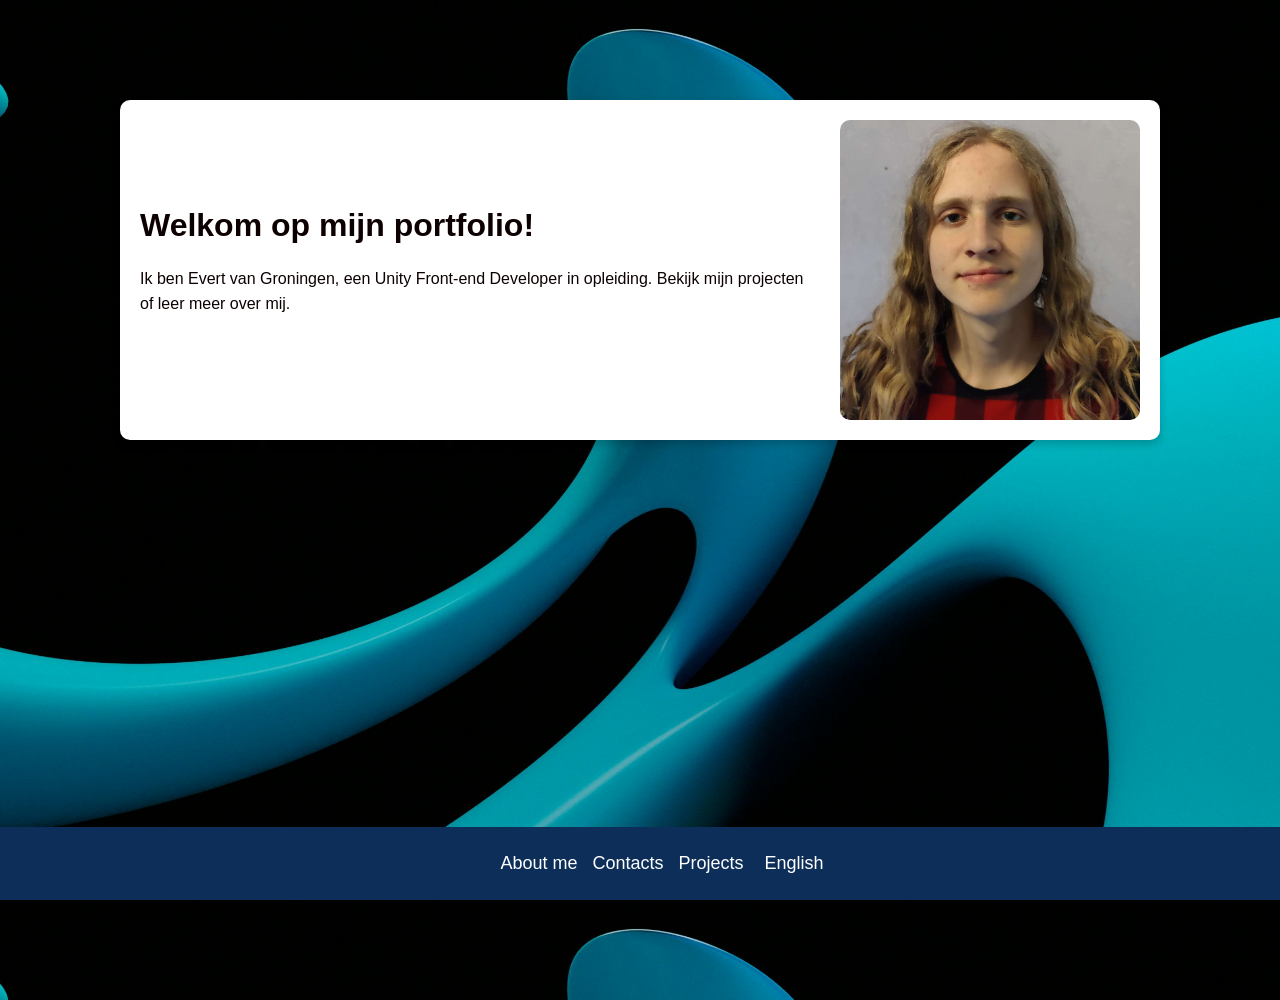
==== index.html @ 41fba33f "Update index.html" ====
<!DOCTYPE html>
<html lang="nl">
<head>
    <meta charset="UTF-8">
    <meta name="viewport" content="width=device-width, initial-scale=1.0">
    <title>Portfolio Evert van Groningen</title>
    <style>
        :root {
            --primary-color: #0D0000;
            --secondary-color: #0C2E59;
            --background-color: #0d0d0d;
        }

        html, body {
            height: 100%;
            margin: 0;
            padding: 0;
        }

        body {
            font-family: Arial, sans-serif;
            background-image: url('photo-1699891730676-037bed3c1bed.jfif');
            background-size: cover;
            background-position: center;
            background-repeat: repeat;
            color: white;
            text-align: center;
        }

        .container {
            max-width: 1000px;
            margin: 100px auto;
            padding: 20px;
            background-color: white;
            border-radius: 10px;
            box-shadow: 0 4px 8px rgba(0, 0, 0, 0.2);
            display: flex;
            align-items: center;
            justify-content: space-between;
            gap: 20px;
        }

        .home-content {
            flex: 1;
            text-align: left;
        }

        .home-content h1 {
            color: var(--primary-color);
            margin-top: 0;
        }

        .home-content p {
            color: var(--primary-color);
            line-height: 1.6;
        }

        .profile-img {
            width: 300px;
            height: 300px;
            border-radius: 10px;
            object-fit: cover;
            flex-shrink: 0;
        }

        /* Responsive weergave: afbeelding boven de tekst op mobiel */
        @media (max-width: 768px) {
            .container {
                flex-direction: column;
                text-align: center;
            }

            .home-content {
                text-align: center;
            }

            .profile-img {
                width: 250px;
                height: 250px;
            }
        }

        /* Bottom bar */
        .bottom-bar {
            background-color: var(--secondary-color);
            padding: 25px;
            position: fixed;
            bottom: 0;
            left: 0;
            width: 100%;
            display: flex;
            justify-content: center;
            align-items: center;
            flex-wrap: wrap;
            gap: 15px;
        }

        .bottom-bar a, .bottom-bar button {
            color: white;
            text-decoration: none;
            font-size: 18px;
            background: none;
            border: none;
            cursor: pointer;
            font-family: inherit;
        }

        .bottom-bar a:hover, .bottom-bar button:hover {
            text-decoration: underline;
        }
    </style>
</head>
<body>
<div class="container">
    <div class="home-content" id="home-content">
        <!-- Dynamische tekst via JS -->
    </div>
    <img src="IMG-20231201-WA00001.jpg" alt="Evert van Groningen" class="profile-img">
</div>

<div class="bottom-bar">
    <a href="AboutMe.html">About me</a>
    <a href="Contacts.html">Contacts</a>
    <a href="Projects.html">Projects</a>
    <button id="lang-toggle">English</button>
</div>

<script>
    const langToggle = document.getElementById('lang-toggle');
    const homeContent = document.getElementById('home-content');

    const translations = {
        nl: {
            title: "Welkom op mijn portfolio!",
            text: "Ik ben Evert van Groningen, een Unity Front-end Developer in opleiding. Bekijk mijn projecten of leer meer over mij."
        },
        en: {
            title: "Welcome to my portfolio!",
            text: "I’m Evert van Groningen, a Unity Front-end Developer in training. Check out my projects or learn more about me."
        }
    };

    function loadLanguage(lang) {
        const data = translations[lang];
        homeContent.innerHTML = `<h1>${data.title}</h1><p>${data.text}</p>`;
        document.documentElement.lang = lang;
        langToggle.textContent = lang === 'nl' ? 'English' : 'Nederlands';
    }

    let currentLang = localStorage.getItem('lang') || 'nl';
    loadLanguage(currentLang);

    langToggle.addEventListener('click', () => {
        currentLang = currentLang === 'nl' ? 'en' : 'nl';
        localStorage.setItem('lang', currentLang);
        loadLanguage(currentLang);
    });
</script>
</body>
</html>
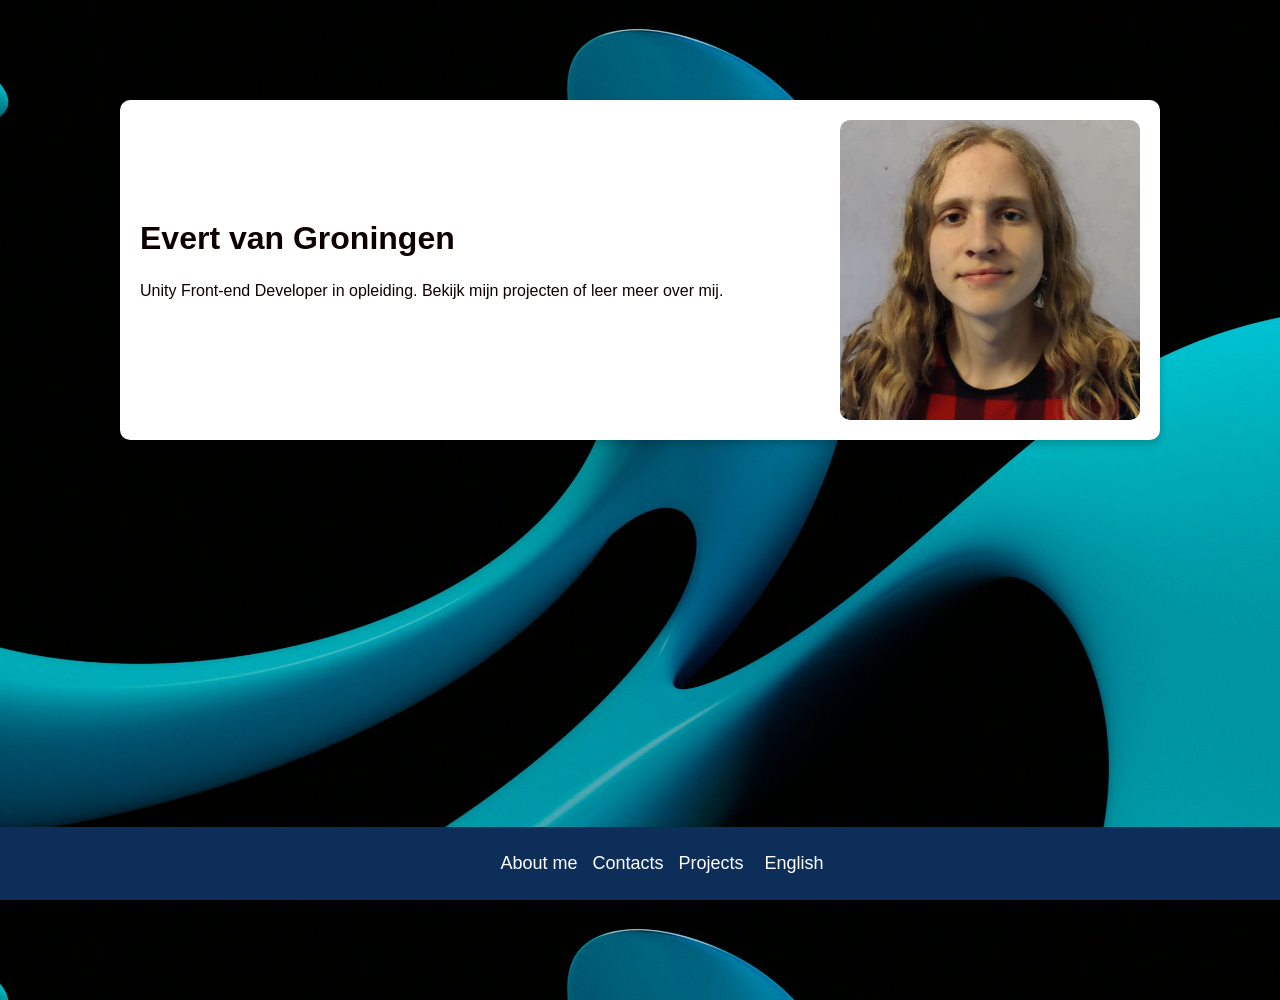
==== commit 84b92eaa: "Update index.html" ====
--- a/index.html
+++ b/index.html
@@ -131,12 +131,12 @@
 
     const translations = {
         nl: {
-            title: "Welkom op mijn portfolio!",
-            text: "Ik ben Evert van Groningen, een Unity Front-end Developer in opleiding. Bekijk mijn projecten of leer meer over mij."
+            title: "Evert van Groningen",
+            text: "Unity Front-end Developer in opleiding. Bekijk mijn projecten of leer meer over mij."
         },
         en: {
-            title: "Welcome to my portfolio!",
-            text: "I’m Evert van Groningen, a Unity Front-end Developer in training. Check out my projects or learn more about me."
+            title: "Evert van Groningen",
+            text: "Unity Front-end Developer in training. Check out my projects or learn more about me."
         }
     };
 
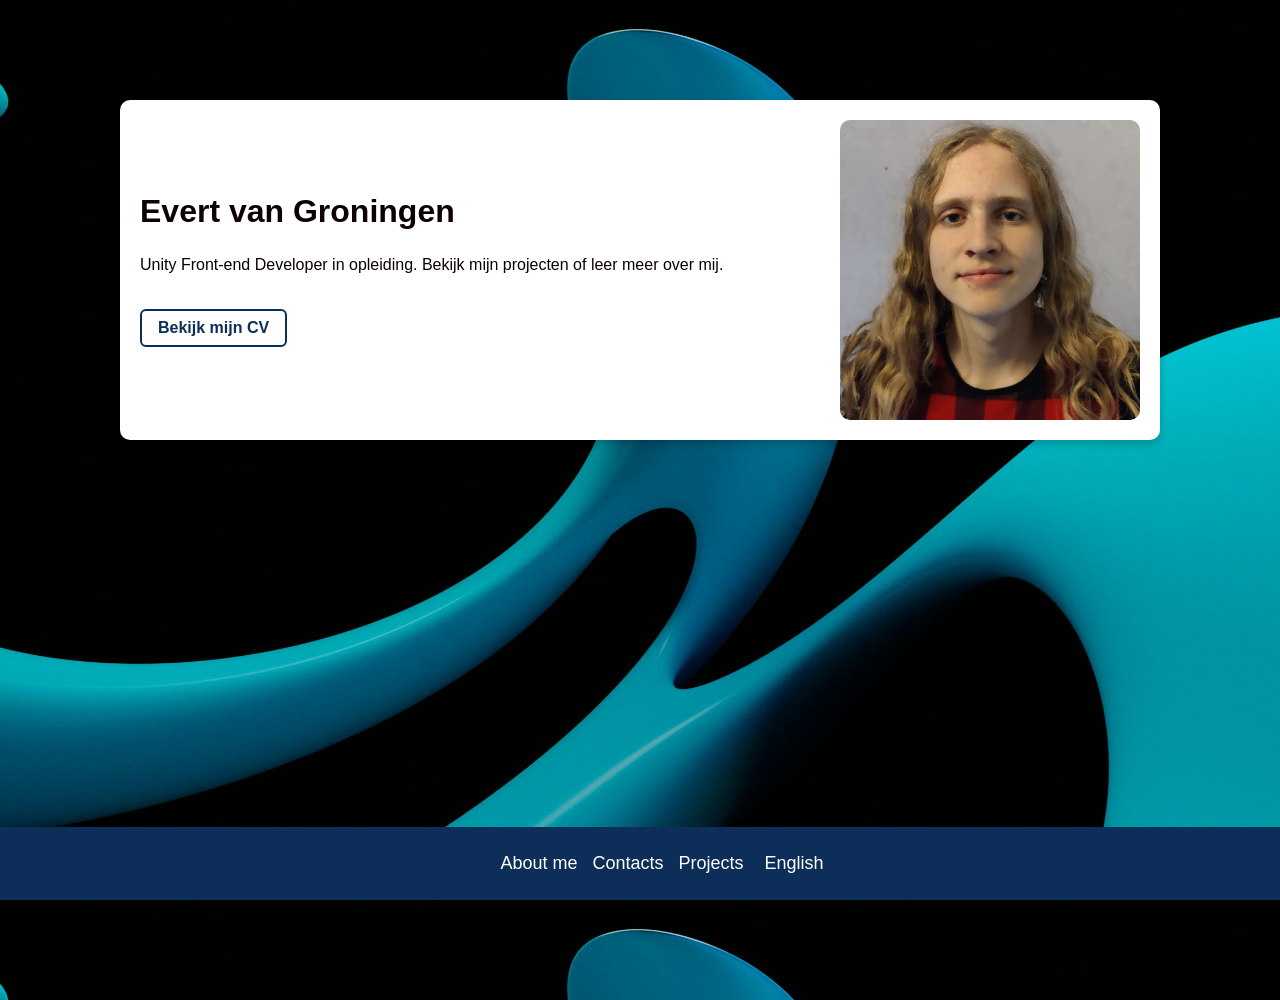
==== commit d2b19a20: "cv" ====
--- a/index.html
+++ b/index.html
@@ -55,6 +55,24 @@
             line-height: 1.6;
         }
 
+        /* Stijl voor de CV-link */
+        .cv-link {
+            display: inline-block;
+            margin-top: 15px;
+            color: var(--secondary-color);
+            font-weight: bold;
+            text-decoration: none;
+            border: 2px solid var(--secondary-color);
+            padding: 8px 16px;
+            border-radius: 6px;
+            transition: all 0.3s ease;
+        }
+
+        .cv-link:hover {
+            background-color: var(--secondary-color);
+            color: white;
+        }
+
         .profile-img {
             width: 300px;
             height: 300px;
@@ -63,7 +81,6 @@
             flex-shrink: 0;
         }
 
-        /* Responsive weergave: afbeelding boven de tekst op mobiel */
         @media (max-width: 768px) {
             .container {
                 flex-direction: column;
@@ -80,7 +97,6 @@
             }
         }
 
-        /* Bottom bar */
         .bottom-bar {
             background-color: var(--secondary-color);
             padding: 25px;
@@ -132,17 +148,23 @@
     const translations = {
         nl: {
             title: "Evert van Groningen",
-            text: "Unity Front-end Developer in opleiding. Bekijk mijn projecten of leer meer over mij."
+            text: "Unity Front-end Developer in opleiding. Bekijk mijn projecten of leer meer over mij.",
+            cv: "Bekijk mijn CV"
         },
         en: {
             title: "Evert van Groningen",
-            text: "Unity Front-end Developer in training. Check out my projects or learn more about me."
+            text: "Unity Front-end Developer in training. Check out my projects or learn more about me.",
+            cv: "View my CV"
         }
     };
 
     function loadLanguage(lang) {
         const data = translations[lang];
-        homeContent.innerHTML = `<h1>${data.title}</h1><p>${data.text}</p>`;
+        homeContent.innerHTML = `
+            <h1>${data.title}</h1>
+            <p>${data.text}</p>
+            <a href="CV.pdf" class="cv-link" target="_blank">${data.cv}</a>
+        `;
         document.documentElement.lang = lang;
         langToggle.textContent = lang === 'nl' ? 'English' : 'Nederlands';
     }
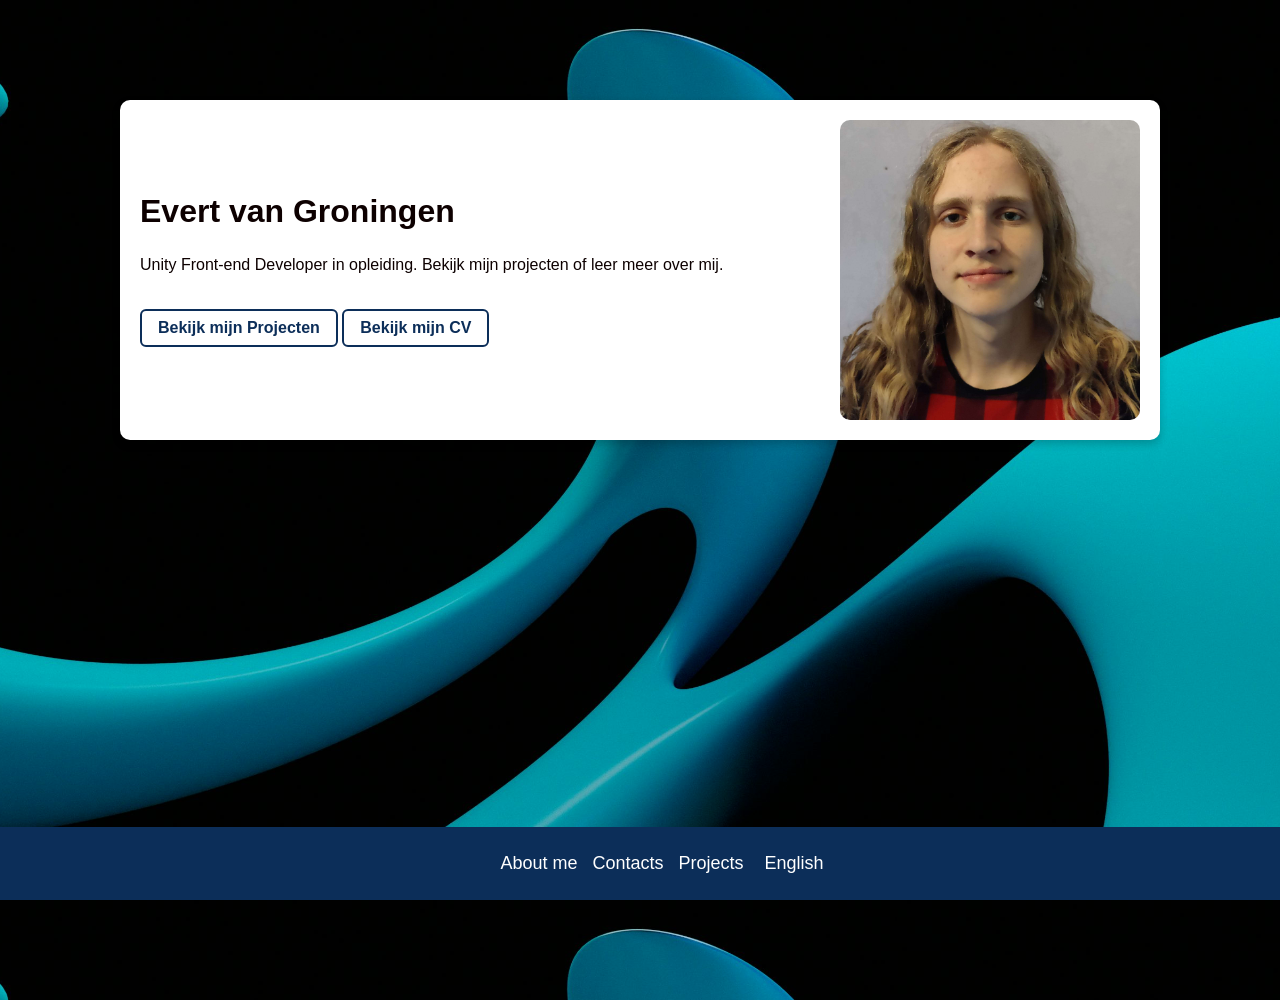
==== commit 672c74ef: "fixes" ====
--- a/index.html
+++ b/index.html
@@ -161,10 +161,15 @@
     function loadLanguage(lang) {
         const data = translations[lang];
         homeContent.innerHTML = `
-            <h1>${data.title}</h1>
-            <p>${data.text}</p>
-            <a href="CV.pdf" class="cv-link" target="_blank">${data.cv}</a>
-        `;
+        <h1>${data.title}</h1>
+        <p>${data.text}</p>
+
+        <!-- Nieuwe Projects-knop -->
+        <a href="Projects.html" class="cv-link">${lang === 'nl' ? 'Bekijk mijn Projecten' : 'View my Projects'}</a>
+
+        <!-- Bestaande CV-knop -->
+        <a href="CV.pdf" class="cv-link" target="_blank">${data.cv}</a>
+    `;
         document.documentElement.lang = lang;
         langToggle.textContent = lang === 'nl' ? 'English' : 'Nederlands';
     }
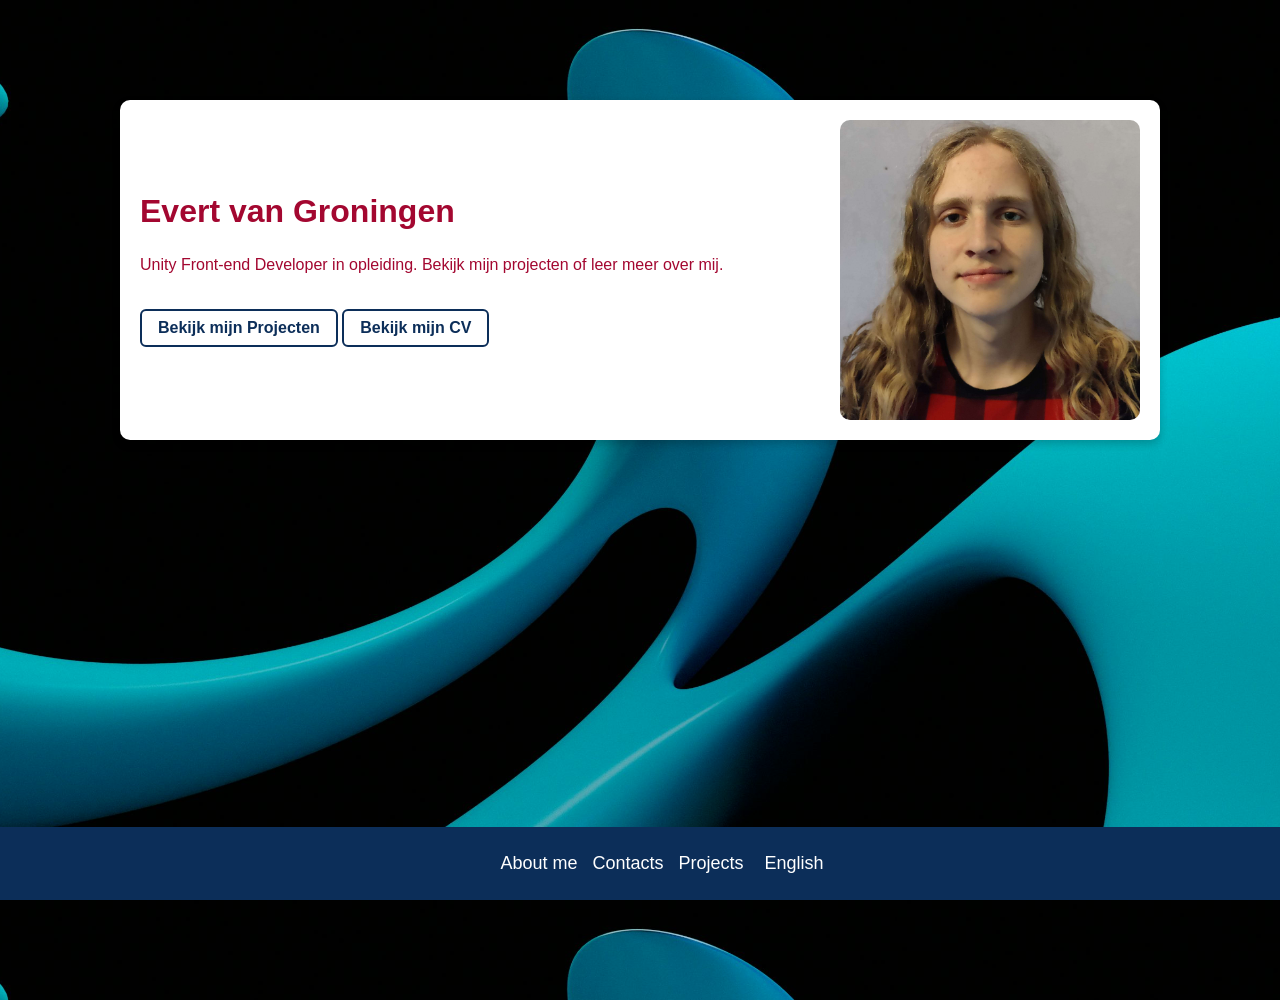
==== commit bb6fc4f7: "NewColor" ====
--- a/index.html
+++ b/index.html
@@ -6,7 +6,7 @@
     <title>Portfolio Evert van Groningen</title>
     <style>
         :root {
-            --primary-color: #0D0000;
+            --primary-color: #a30730;
             --secondary-color: #0C2E59;
             --background-color: #0d0d0d;
         }
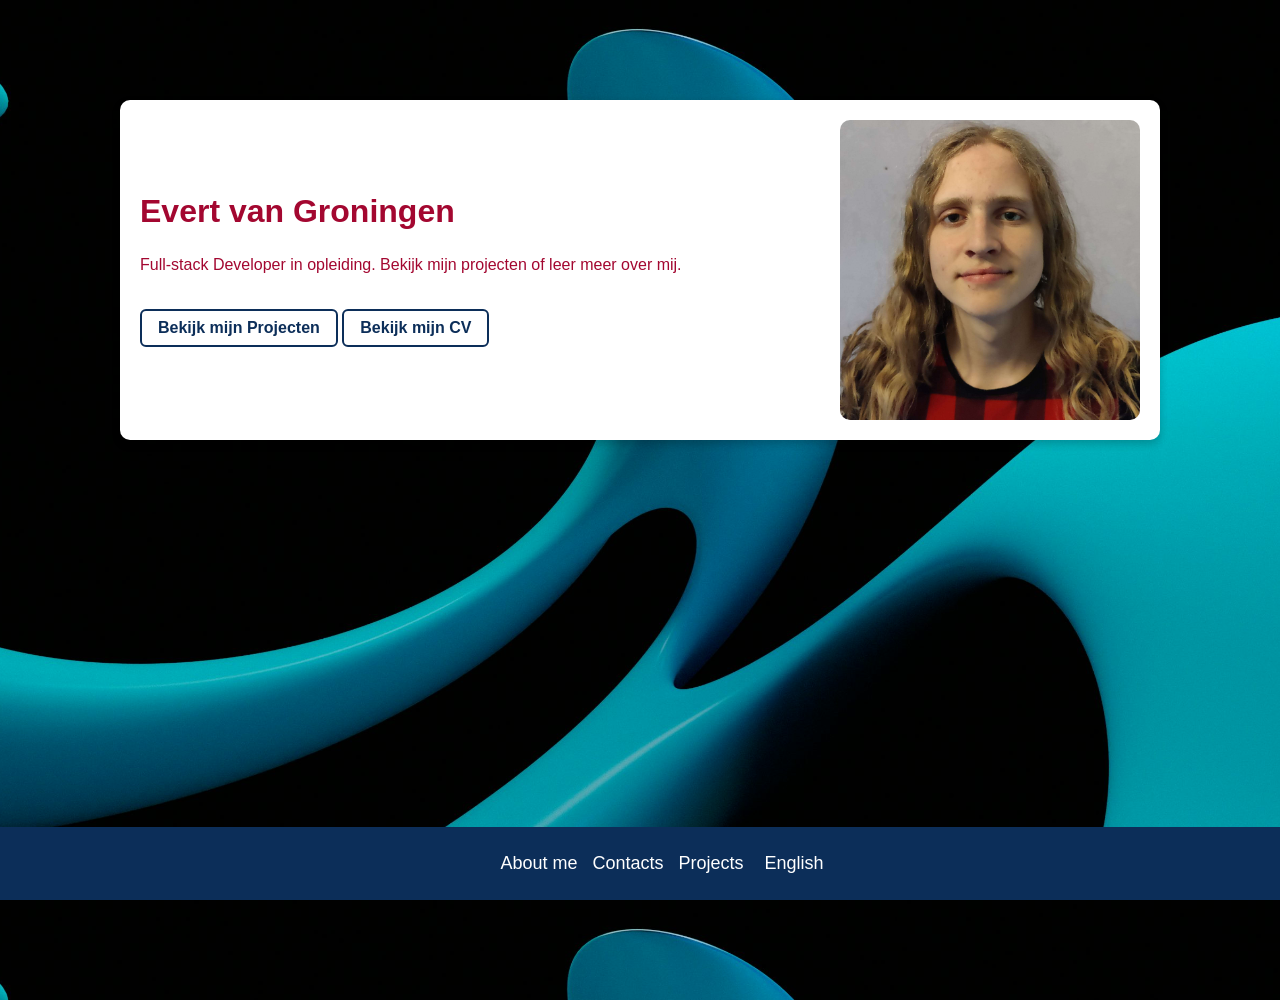
==== commit 35efcf39: "Update index.html" ====
--- a/index.html
+++ b/index.html
@@ -148,12 +148,12 @@
     const translations = {
         nl: {
             title: "Evert van Groningen",
-            text: "Unity Front-end Developer in opleiding. Bekijk mijn projecten of leer meer over mij.",
+            text: "Full-stack Developer in opleiding. Bekijk mijn projecten of leer meer over mij.",
             cv: "Bekijk mijn CV"
         },
         en: {
             title: "Evert van Groningen",
-            text: "Unity Front-end Developer in training. Check out my projects or learn more about me.",
+            text: "Full-stack Developer in training. Check out my projects or learn more about me.",
             cv: "View my CV"
         }
     };
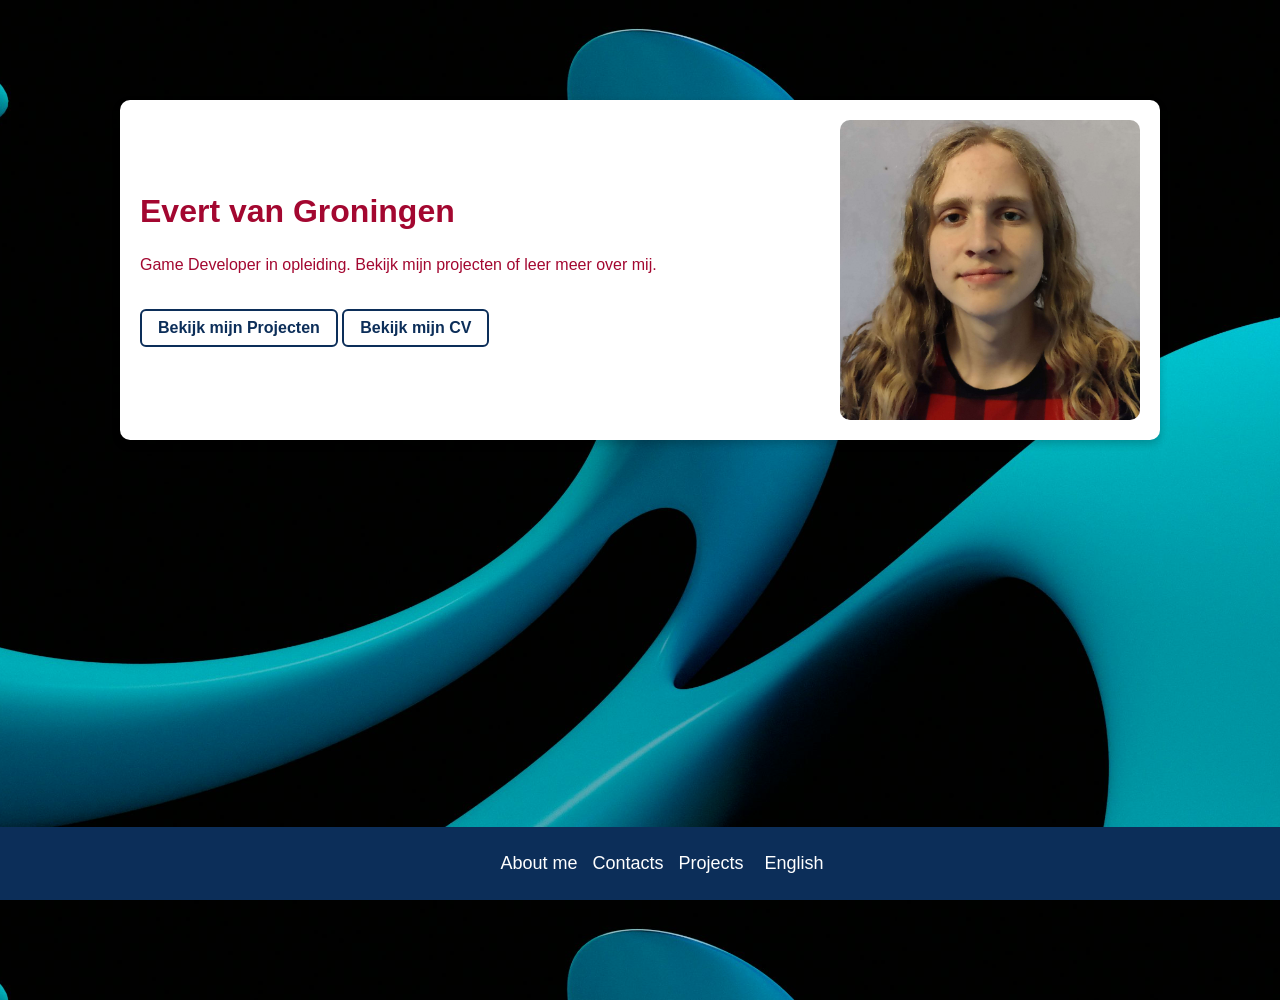
==== commit 1fc4c6e8: "." ====
--- a/index.html
+++ b/index.html
@@ -148,12 +148,12 @@
     const translations = {
         nl: {
             title: "Evert van Groningen",
-            text: "Full-stack Developer in opleiding. Bekijk mijn projecten of leer meer over mij.",
+            text: "Game Developer in opleiding. Bekijk mijn projecten of leer meer over mij.",
             cv: "Bekijk mijn CV"
         },
         en: {
             title: "Evert van Groningen",
-            text: "Full-stack Developer in training. Check out my projects or learn more about me.",
+            text: "Game Developer in training. Check out my projects or learn more about me.",
             cv: "View my CV"
         }
     };
